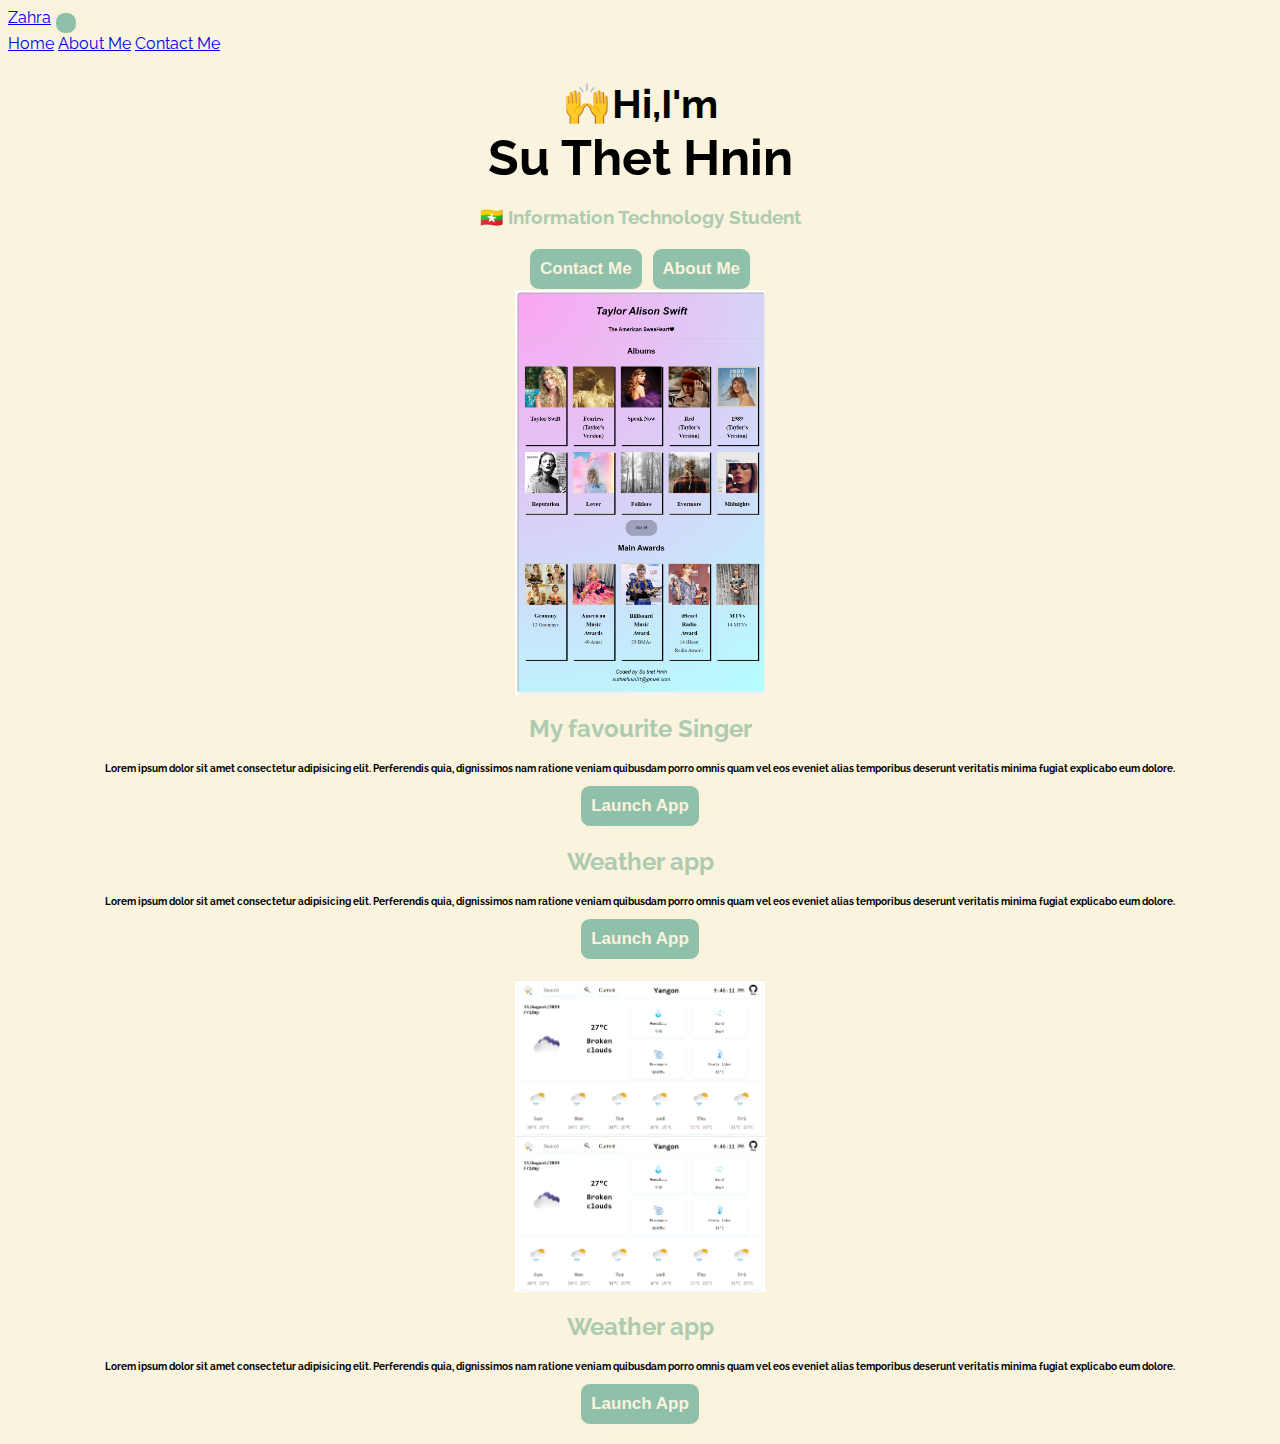
==== index.html @ 00f1c356 "Initial commit" ====
<!DOCTYPE html>
<html lang="en">

<head>
  <meta charset="UTF-8" />
  <meta name="viewport" content="width=device-width, initial-scale=1.0" />
  <meta http-equiv="X-UA-Compatible" content="ie=edge" />
  <link href="./css/style.css" rel="stylesheet" />
  <link rel="preconnect" href="https://fonts.googleapis.com" />
  <link rel="preconnect" href="https://fonts.gstatic.com" crossorigin />
  <link
    href="https://fonts.googleapis.com/css2?family=Raleway:ital,wght@0,300;0,700;1,200;1,700&family=Roboto:wght@400;500;700&display=swap"
    rel="stylesheet" />
  <link href="https://cdn.jsdelivr.net/npm/bootstrap@5.3.1/dist/css/bootstrap.min.css" rel="stylesheet"
    integrity="sha384-4bw+/aepP/YC94hEpVNVgiZdgIC5+VKNBQNGCHeKRQN+PtmoHDEXuppvnDJzQIu9" crossorigin="anonymous" />
  <script src="https://code.jquery.com/jquery-3.2.1.slim.min.js"
    integrity="sha384-KJ3o2DKtIkvYIK3UENzmM7KCkRr/rE9/Qpg6aAZGJwFDMVNA/GpGFF93hXpG5KkN"
    crossorigin="anonymous"></script>
  <script src="https://cdn.jsdelivr.net/npm/popper.js@1.12.9/dist/umd/popper.min.js"
    integrity="sha384-ApNbgh9B+Y1QKtv3Rn7W3mgPxhU9K/ScQsAP7hUibX39j7fakFPskvXusvfa0b4Q"
    crossorigin="anonymous"></script>
  <script src="https://cdn.jsdelivr.net/npm/bootstrap@4.0.0/dist/js/bootstrap.min.js"
    integrity="sha384-JZR6Spejh4U02d8jOt6vLEHfe/JQGiRRSQQxSfFWpi1MquVdAyjUar5+76PVCmYl"
    crossorigin="anonymous"></script>
  <title>SheCodes</title>
  <style>

  </style>
</head>

<body>
  <nav class="navbar navbar-expand-lg shadow-sm">
    <a class="navbar-brand" href="#">Zahra</a>
    <button class="navbar-toggler" type="button" data-toggle="collapse" data-target="#navbarNavAltMarkup"
      aria-controls="navbarNavAltMarkup" aria-expanded="false" aria-label="Toggle navigation">
      <span class="navbar-toggler-icon"></span>
    </button>
    <div class="collapse navbar-collapse" id="navbarNavAltMarkup">
      <div class="navbar-nav">
        <a class="nav-item nav-link active" href="index.html">Home</a>
        <a class="nav-item nav-link" href="aboutme.html">About Me</a>
        <a class="nav-item nav-link" href="aboutme.html#mail">Contact Me</a>
      </div>
    </div>
  </nav>
  <div class="head mb-5">
    <h1>
      🙌Hi,I'm
      <div class="name">Su Thet Hnin</div>
    </h1>
    <h3 class="sub-header">🇲🇲 Information Technology Student</h3>
    <div class="button">
      <a href="aboutme.html#mail">
        <button class="contactbtn">Contact Me</button></a>
      <a href="aboutme.html"><button>About Me</button></a>
    </div>

  </div>
  <div class="container mb-5">
    <div class="row">
      <div class="col-md-6 ">
        <img src="./images/taylorSwift.png" class="img-fluid d-none d-md-block" />
      </div>
      <div class="col-md-6">
        <h2 class="topic">My favourite Singer<h2>
            <p>
              Lorem ipsum dolor sit amet consectetur adipisicing elit. Perferendis
              quia, dignissimos nam ratione veniam quibusdam porro omnis quam vel
              eos eveniet alias temporibus deserunt veritatis minima fugiat
              explicabo eum dolore.
            </p>
            <button class="btn btn-primary" type="submit">Launch App</button>
      </div>
    </div>
  </div>
  <div class="container mb-5">
    <div class="row">
      <div class="col-md-6">
        <h2 class="topic">Weather app<h2>
            <p>
              Lorem ipsum dolor sit amet consectetur adipisicing elit. Perferendis
              quia, dignissimos nam ratione veniam quibusdam porro omnis quam vel
              eos eveniet alias temporibus deserunt veritatis minima fugiat
              explicabo eum dolore.
            </p>
            <button class="btn btn-primary" type="submit">Launch App</button>
      </div>
      <div class="col-md-6 ">
        <img src="./images/weatherproject.png" class="img-fluid d-none d-md-block" />
      </div>
    </div>
  </div>
  <div class="container mb-5">
    <div class="row">
      <div class="col-md-6 ">
        <img src="./images/weatherproject.png" class="img-fluid d-none d-md-block" />
      </div>
      <div class="col-md-6">
        <h2 class="topic">Weather app<h2>
            <p>
              Lorem ipsum dolor sit amet consectetur adipisicing elit. Perferendis
              quia, dignissimos nam ratione veniam quibusdam porro omnis quam vel
              eos eveniet alias temporibus deserunt veritatis minima fugiat
              explicabo eum dolore.
            </p>
            <button class="btn btn-primary" type="submit">Launch App</button>
      </div>
    </div>
  </div>
</body>

</html>
---- css/style.css ----
:root {
  --header-color: #accbb1;
  --text-color: #faf3dd;
  --button-color: #8fc0a9;
  --button_hover: #c8d5b9;
  --box-shadow: 10px 5px 10px rgba(250, 243, 221, 0.5);
}

.img-fluid {
  width: 250px;
  height: auto;
  margin: auto;
  display: block;
}

body {
  font-family: "Raleway";
  background-color: #faf3dd !important;
}

.head {
  text-align: center;
}

h1 {
  font-size: 40px;
  margin-bottom: 5px;
  text-align: center;
}

.sub-header,
.topic {
  color: var(--header-color);
}

.name {
  font-weight: bold;
  font-size: 50px;
}

p {
  font-size: 10px;
  margin-top: 10px;
  font-weight: bold;
}

button {
  font-size: 17px;
  font-weight: bold;
  padding: 10px;
  margin-top: 1px;
  background-color: var(--button-color);
  color: var(--text-color);
  border: 0.5px var(--text-color) solid;
  border-radius: 10px;
  box-shadow: var(--box-shadow);
}

button:hover {
  background-color: var(--button_hover);
}

.contactbtn {
  margin-right: 5px;
}

@media (min-width: 390px) {

  h2,
  p,
  button {
    text-align: center;
  }
}
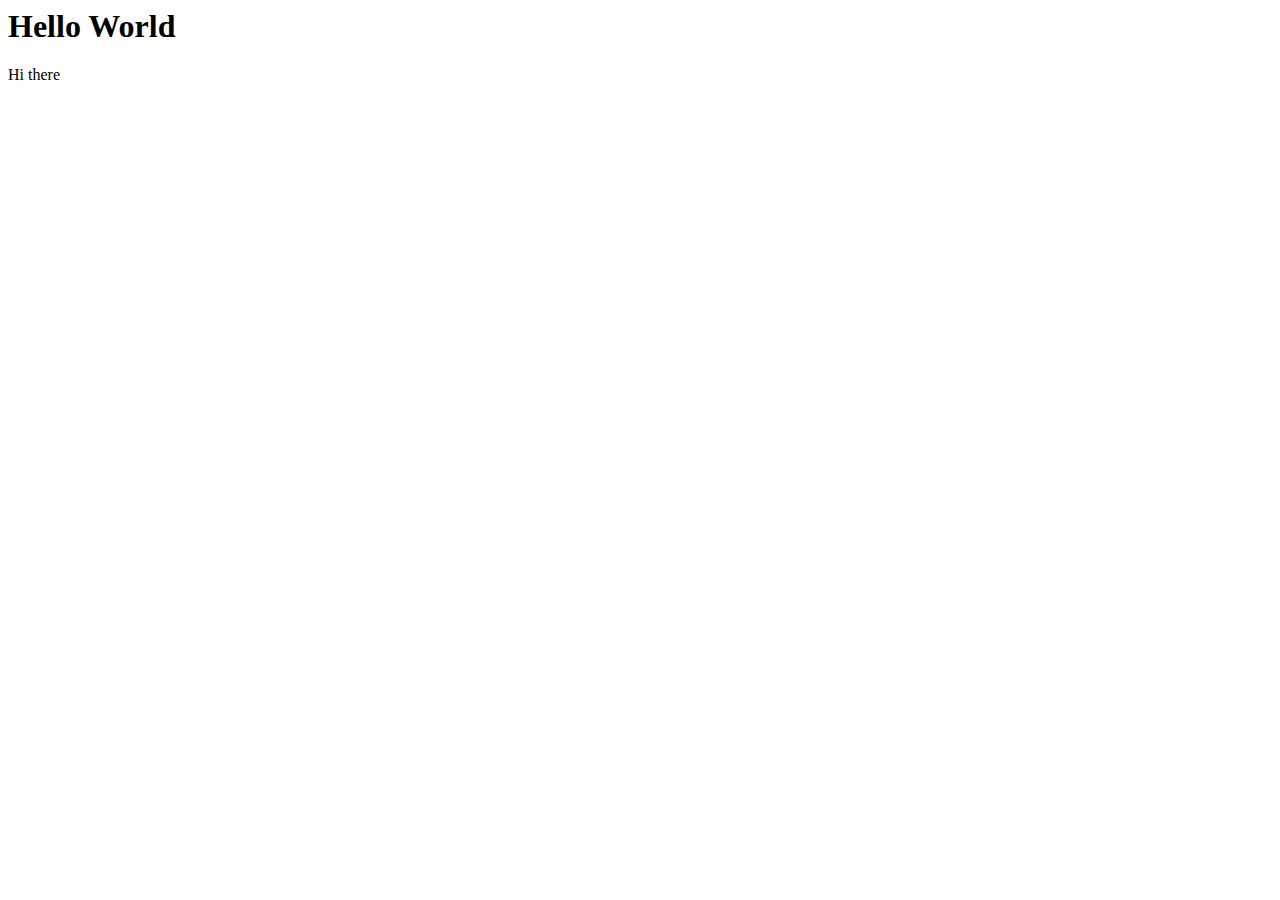
==== commit 7aba2901: "update" ====
--- a/index.html
+++ b/index.html
@@ -22,6 +22,16 @@
   <script src="https://cdn.jsdelivr.net/npm/bootstrap@4.0.0/dist/js/bootstrap.min.js"
     integrity="sha384-JZR6Spejh4U02d8jOt6vLEHfe/JQGiRRSQQxSfFWpi1MquVdAyjUar5+76PVCmYl"
     crossorigin="anonymous"></script>
+  <link rel="stylesheet" href="https://cdnjs.cloudflare.com/ajax/libs/font-awesome/6.4.2/css/all.min.css"
+    integrity="sha512-z3gLpd7yknf1YoNbCzqRKc4qyor8gaKU1qmn+CShxbuBusANI9QpRohGBreCFkKxLhei6S9CQXFEbbKuqLg0DA=="
+    crossorigin="anonymous" referrerpolicy="no-referrer" />
+  <link rel="preconnect" href="https://fonts.googleapis.com">
+  <link rel="preconnect" href="https://fonts.gstatic.com" crossorigin>
+  <link href="https://fonts.googleapis.com/css2?family=Happy+Monkey&display=swap" rel="stylesheet">
+  <link rel="preconnect" href="https://fonts.googleapis.com">
+  <link rel="preconnect" href="https://fonts.gstatic.com" crossorigin>
+  <link href="https://fonts.googleapis.com/css2?family=Inconsolata&display=swap" rel="stylesheet">
+
   <title>SheCodes</title>
   <style>
 
@@ -29,83 +39,9 @@
 </head>
 
 <body>
-  <nav class="navbar navbar-expand-lg shadow-sm">
-    <a class="navbar-brand" href="#">Zahra</a>
-    <button class="navbar-toggler" type="button" data-toggle="collapse" data-target="#navbarNavAltMarkup"
-      aria-controls="navbarNavAltMarkup" aria-expanded="false" aria-label="Toggle navigation">
-      <span class="navbar-toggler-icon"></span>
-    </button>
-    <div class="collapse navbar-collapse" id="navbarNavAltMarkup">
-      <div class="navbar-nav">
-        <a class="nav-item nav-link active" href="index.html">Home</a>
-        <a class="nav-item nav-link" href="aboutme.html">About Me</a>
-        <a class="nav-item nav-link" href="aboutme.html#mail">Contact Me</a>
-      </div>
-    </div>
-  </nav>
-  <div class="head mb-5">
-    <h1>
-      🙌Hi,I'm
-      <div class="name">Su Thet Hnin</div>
-    </h1>
-    <h3 class="sub-header">🇲🇲 Information Technology Student</h3>
-    <div class="button">
-      <a href="aboutme.html#mail">
-        <button class="contactbtn">Contact Me</button></a>
-      <a href="aboutme.html"><button>About Me</button></a>
-    </div>
-
-  </div>
-  <div class="container mb-5">
-    <div class="row">
-      <div class="col-md-6 ">
-        <img src="./images/taylorSwift.png" class="img-fluid d-none d-md-block" />
-      </div>
-      <div class="col-md-6">
-        <h2 class="topic">My favourite Singer<h2>
-            <p>
-              Lorem ipsum dolor sit amet consectetur adipisicing elit. Perferendis
-              quia, dignissimos nam ratione veniam quibusdam porro omnis quam vel
-              eos eveniet alias temporibus deserunt veritatis minima fugiat
-              explicabo eum dolore.
-            </p>
-            <button class="btn btn-primary" type="submit">Launch App</button>
-      </div>
-    </div>
-  </div>
-  <div class="container mb-5">
-    <div class="row">
-      <div class="col-md-6">
-        <h2 class="topic">Weather app<h2>
-            <p>
-              Lorem ipsum dolor sit amet consectetur adipisicing elit. Perferendis
-              quia, dignissimos nam ratione veniam quibusdam porro omnis quam vel
-              eos eveniet alias temporibus deserunt veritatis minima fugiat
-              explicabo eum dolore.
-            </p>
-            <button class="btn btn-primary" type="submit">Launch App</button>
-      </div>
-      <div class="col-md-6 ">
-        <img src="./images/weatherproject.png" class="img-fluid d-none d-md-block" />
-      </div>
-    </div>
-  </div>
-  <div class="container mb-5">
-    <div class="row">
-      <div class="col-md-6 ">
-        <img src="./images/weatherproject.png" class="img-fluid d-none d-md-block" />
-      </div>
-      <div class="col-md-6">
-        <h2 class="topic">Weather app<h2>
-            <p>
-              Lorem ipsum dolor sit amet consectetur adipisicing elit. Perferendis
-              quia, dignissimos nam ratione veniam quibusdam porro omnis quam vel
-              eos eveniet alias temporibus deserunt veritatis minima fugiat
-              explicabo eum dolore.
-            </p>
-            <button class="btn btn-primary" type="submit">Launch App</button>
-      </div>
-    </div>
+  <div class="d-flex bg-warning">
+    <h1>Hello World</h1>
+    <p>Hi there <i class="fab fa-instagram"></i></p>
   </div>
 </body>
 
--- a/css/style.css
+++ b/css/style.css
@@ -1,74 +1,3 @@
-:root {
-  --header-color: #accbb1;
-  --text-color: #faf3dd;
-  --button-color: #8fc0a9;
-  --button_hover: #c8d5b9;
-  --box-shadow: 10px 5px 10px rgba(250, 243, 221, 0.5);
-}
-
-.img-fluid {
-  width: 250px;
-  height: auto;
-  margin: auto;
-  display: block;
-}
-
-body {
-  font-family: "Raleway";
-  background-color: #faf3dd !important;
-}
-
-.head {
-  text-align: center;
-}
-
 h1 {
-  font-size: 40px;
-  margin-bottom: 5px;
-  text-align: center;
-}
-
-.sub-header,
-.topic {
-  color: var(--header-color);
-}
-
-.name {
-  font-weight: bold;
-  font-size: 50px;
-}
-
-p {
-  font-size: 10px;
-  margin-top: 10px;
-  font-weight: bold;
-}
-
-button {
-  font-size: 17px;
-  font-weight: bold;
-  padding: 10px;
-  margin-top: 1px;
-  background-color: var(--button-color);
-  color: var(--text-color);
-  border: 0.5px var(--text-color) solid;
-  border-radius: 10px;
-  box-shadow: var(--box-shadow);
-}
-
-button:hover {
-  background-color: var(--button_hover);
-}
-
-.contactbtn {
-  margin-right: 5px;
-}
-
-@media (min-width: 390px) {
-
-  h2,
-  p,
-  button {
-    text-align: center;
-  }
+    margin-top: 5px;
 }